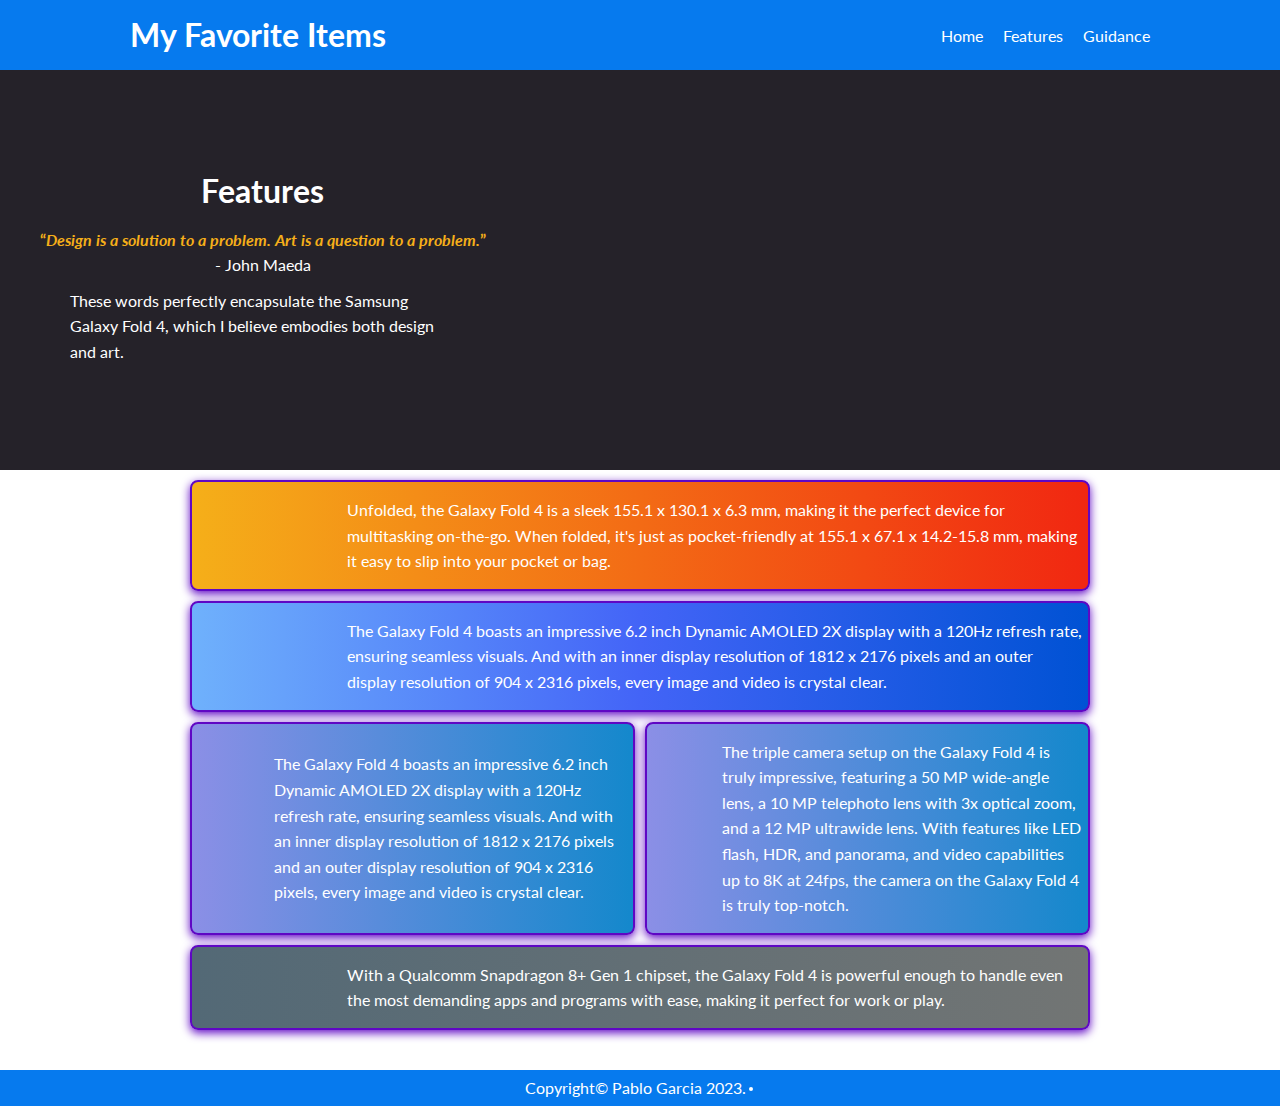
==== features.html @ 0c7deee0 "Add features page and stylesheet" ====
<!DOCTYPE html>
<html lang="en">

<head>
    <meta charset="UTF-8">
    <meta http-equiv="X-UA-Compatible" content="IE=edge">
    <meta name="viewport" content="width=device-width, initial-scale=1.0">
    <link rel="stylesheet" href="https://cdnjs.cloudflare.com/ajax/libs/font-awesome/6.4.0/css/all.min.css"
        integrity="sha512-iecdLmaskl7CVkqkXNQ/ZH/XLlvWZOJyj7Yy7tcenmpD1ypASozpmT/E0iPtmFIB46ZmdtAc9eNBvH0H/ZpiBw=="
        crossorigin="anonymous" referrerpolicy="no-referrer" />

    <link rel="stylesheet" href="styles.css">
    <link rel="stylesheet" href="features.css">
    <title>Favorite Item Showcase</title>
</head>

<body>
    <div class="navbar">
        <div class="container flex">
            <h1>My Favorite Items</h1>
            <nav>
                <ul>
                    <li><a href="index.html">Home</a></li>
                    <li><a href="features.html">Features</a></li>
                    <li><a href="guidance.html">Guidance</a></li>
                </ul>
            </nav>
        </div>
    </div>


    <div class="main-flex">
        <div class="main-text">
            <h1>Features</h1>
            <q><i>Design is a solution to a problem. Art is a question to a problem.</i></q>
            <p> - John Maeda</p>
            <p>These words perfectly encapsulate the Samsung Galaxy Fold 4, which I believe embodies both design and art. </p>
        </div>
        <img class="fold-img" src="">
    </div>
    </section>

    <section class="features">
        <div class="features-wrapper">

            <div class="dimensions feature">
                <img src="https://res.cloudinary.com/dsitzow1q/image/upload/v1681733240/galaxy_fold_showcase/noun-screen-size-311754_o850gl.webp"
                    alt="">
                <p>Unfolded, the Galaxy Fold 4 is a sleek 155.1 x 130.1 x 6.3 mm, making it the perfect device for multitasking on-the-go. When folded, it's just as pocket-friendly at 155.1 x 67.1 x 14.2-15.8 mm, making it easy to slip into your pocket or bag.</p>
            </div>

            <div class="display feature">
                <img src="https://res.cloudinary.com/dsitzow1q/image/upload/v1681733240/galaxy_fold_showcase/noun-display-5036987_bjehot.webp"
                    alt="">
                <p>The Galaxy Fold 4 boasts an impressive 6.2 inch Dynamic AMOLED 2X display with a 120Hz refresh rate, ensuring seamless visuals. And with an inner display resolution of 1812 x 2176 pixels and an outer display resolution of 904 x 2316 pixels, every image and video is crystal clear.</p>
            </div>

            <div class="weight feature">
                <img src="https://res.cloudinary.com/dsitzow1q/image/upload/v1681733240/galaxy_fold_showcase/noun-weight-5667802_cyx654.webp"
                    alt="">
                <p>The Galaxy Fold 4 boasts an impressive 6.2 inch Dynamic AMOLED 2X display with a 120Hz refresh rate, ensuring seamless visuals. And with an inner display resolution of 1812 x 2176 pixels and an outer display resolution of 904 x 2316 pixels, every image and video is crystal clear. </div>

            <div class="camera feature">
                <img src="https://res.cloudinary.com/dsitzow1q/image/upload/v1681733240/galaxy_fold_showcase/noun-phone-camera-4052320_thcjyx.webp"
                    alt="">
                <p>The triple camera setup on the Galaxy Fold 4 is truly impressive, featuring a 50 MP wide-angle lens, a 10 MP telephoto lens with 3x optical zoom, and a 12 MP ultrawide lens. With features like LED flash, HDR, and panorama, and video capabilities up to 8K at 24fps, the camera on the Galaxy Fold 4 is truly top-notch.</p>
            </div>

            <div class="chipset feature">
                <img src="https://res.cloudinary.com/dsitzow1q/image/upload/v1681733240/galaxy_fold_showcase/noun-chipset-3312045_ist2om.webp"
                    alt="">
                <p>With a Qualcomm Snapdragon 8+ Gen 1 chipset, the Galaxy Fold 4 is powerful enough to handle even the most demanding apps and programs with ease, making it perfect for work or play.</p>
            </div>
        </div>
    </section>

    <script src="app.js"></script>
</body>
<footer>Copyright&copy; Pablo Garcia 2023. <a href="https://github.com/PabloMGP"><img
            src="https://res.cloudinary.com/dsitzow1q/image/upload/v1681722025/galaxy_fold_showcase/github_imfqdq_topufz.webp"
            alt=""></a></footer>

</html>
---- styles.css ----
@import url('https://fonts.googleapis.com/css2?family=Lato:wght@300;400;700;900&display=swap');

:root {
    --primaryColor: #067aee;
    --secondaryColor: #257cd3;
}

* {
    box-sizing: border-box;
    margin: 0;
    padding: 0;
}

/* Base Styles */
body {
    font-family: 'Lato', sans-serif;
    color: #ffffff;
    line-height: 1.6;
}

ul {
    list-style: none;
}

a {
    text-decoration: none;
    color: #333;
}

p {
    margin: 10px 0;
}

img {
    width: 100%;
}

/* Nav Bar */
.navbar {
    background-color: var(--primaryColor);
    height: 70px;
    color: white;
}

.navbar .flex {
    justify-content: space-between;
    align-items: center;
    overflow: hidden;
}

.navbar ul {
    display: flex;
}

ul li {
    margin-top: 30px;
}

.navbar a {
    margin: 0 20px;
    color: white;
}

.navbar a::after {
    content: '';
    margin: 0 0 0 20px;
    width: 0;
    height: 2px;
    display: block;
    background: #df9d11;
    border-radius: 8px;
    transition: width .2s ease;
}

.navbar a:hover::after {
    width: 80%;
    background: #df9d11;
}

/* Main Content */
.text-center {
    text-align: center;
}

/* Margins */
.my-1 {
    margin: 1rem 0;
}

.my-2 {
    margin: 1.5rem 0;
}

.my-3 {
    margin: 2rem 0;
}

.my-4 {
    margin: 3rem 0;
}

.m-1 {
    margin: 1rem;
}

.m-2 {
    margin: 1.5rem;
}

.m-3 {
    margin: 2rem;
}

.m-4 {
    margin: 3rem;
}

.main {
    height: 400px;
    background-color: rgb(37, 34, 41);
    position: relative;
}

.main h2 {
    font-size: 1.3rem;
    margin-bottom: 10px;
}

.main p {
    margin-top: 5px;
}

/* Utilities */
.container {
    max-width: 1100px;
    margin: 0 auto;
    overflow: auto;
    padding: 0 40px;
}

.flex {
    display: flex;
    justify-content: space-between;
    height: 100%;
}

.main-flex {
    display: flex;
    background-color: rgb(37, 34, 41);
    justify-content: center;
    align-content: center;
    overflow: visible;
    gap: 30px;
}

.main .main-flex .main-text {
    display: flex;
    flex-direction: column;
    justify-content: center;
    flex: 1 1 40%;
    align-content: center;
    margin: 25px 0 0 150px;
    /* Centers content in large screens */
    max-width: 450px;
}

.btn-primary {
    max-width: 120px;
    cursor: pointer;
    background-color: var(--secondaryColor);
    border: none;
    border-radius: 5px;
}

.main-form {
    position: relative;
    display: grid;
    flex-direction: column;
    justify-content: center;
    align-items: center;
    top: 60px;
    z-index: 20;
}

.form-control {
    margin: 20px;
}

.main-form input[type="text"],
.main-form input[type="email"] {
    background: none;
    border: 0;
    border-bottom: 2px solid #df9d11;
    width: 100%;
    padding: 3px;
    font-size: 1rem;
    outline: none;
    color: white;
}

.main-form input[type="text"]:not(:focus)::placeholder,
.main-form input[type="email"]:not(:focus)::placeholder {
    color: white;
}

.card {
    display: flex;
    flex-direction: column;
    justify-content: center;
    align-items: center;
    text-align: center;
    margin: 0 300px 0 0;
    /* Centers content in large screens */
    padding: 20px;
    background-color: rgb(59, 56, 56);
    border: 1px solid rgb(95, 7, 196);
    ;
    border-radius: 8px;
    box-shadow: 0 3px 10px rgb(95, 7, 196);
    height: 450px;
    width: 350px;
}

.btn {
    display: inline-block;
    padding: 10px 20px;
    cursor: pointer;
    background-color: #a07c07;
    border: 1px solid white;
    border-radius: 5px;
    color: rgb(235, 230, 230);
    font-weight: 500;
}

.btn-primary:hover,
.btn:hover {
    transition: 0.4s;
    transform: scale(1.1);
    background-color: rgb(77, 6, 158);
}

.main::before,
.main::after {
    content: "";
    position: absolute;
    height: 100px;
    bottom: -100px;
    right: 0;
    left: 0;
    background-color: rgb(255, 255, 255);
    transform: skewY(-3deg);
    /* Browser adaptations */
    -webkit-transform: skewY(-3deg);
    -moz-transform: skewY(-3deg);
    -ms-transform: skewY(-3deg);
}


/* Favorite Features*/
.favorite {
    padding-top: 150px;
    color: black;
    display: flex;
    flex-direction: row;
}

.favorite-container {
    display: flex;
    gap: 70px;
}

.favorite-heading {
    max-width: 500px;
    margin: auto;
}

.favorite-heading {
    font-size: 1.5rem;
}

.favorite .favorite-container p {
    font-size: 1rem;
    font-weight: bold;
}

.icons {
    padding: 10px;
    border: 2px solid transparent;
    color: #df9d11;
}

.icons h3 {
    padding: 10px;
    border: 2px solid transparent;
    color: #080808;
}

.icons:hover {
    animation: borderAround 0.8s forwards;
}

/* Fold Display & Grid */
.fold-display {
    display: flex;
    flex-wrap: wrap;
    justify-content: center;
}

.fold-display .fold-grid {
    display: grid;
    width: 100%;
    grid-template-columns: repeat(4, 1fr);
    grid-template-rows: repeat(3, 1fr);
    background-color: rgb(31, 29, 29);
    padding: 60px 0;
}

.fold-display .fold-grid video {
    grid-column: 2 / 3;
    grid-row: 1 / 2;
}

.fold-display .fold-grid img {
    grid-column: 2/ 3;
    grid-row: 3 / 4;
}

.fold-display video {
    width: 350px;
    height: 100%;
    border-radius: 12px;
    object-fit: cover;
}

.fold-display img {
    width: 350px;
    height: 100%;
    border-radius: 12px;
}

.fold-display img,
video {
    margin-left: 100px;
}

.fold-card:nth-child(3) {
    grid-column: 3 / 3;
    grid-row: 1 / 2;
}

.fold-card:nth-child(4) {
    grid-column: 3/ 4;
    grid-row: 3 / 4;
}

.fold-card:nth-child(3),
.fold-card:nth-child(4) {
    background-color: #067aee;
    border-radius: 12px;
    padding: 10px;
}

/* Ecosystem Favorites */

.ecosystem-favorites {
    display: flex;
    flex-wrap: wrap;
    justify-content: center;
    margin: 0;
    padding: 0;
    gap: 80px;
}

.ecosystem-favorites h2 {
    color: black;
}

.ecosystem-favorites h4 {
    font-size: 1rem;
    padding: 5px;
}

.ecosystem-favorites .favorites-card {
    display: flex;
    flex-direction: column;
    justify-content: center;
    align-items: center;
    background-color: rgb(59, 56, 56);
    border: 1px solid rgb(112, 110, 110);
    border-radius: 8px;
    box-shadow: 0 3px 10px rgb(147, 144, 151);
    height: auto;
    width: auto;
    margin: 30px;
    padding: 0;
}

.ecosystem-favorites .favorites-card:hover {
    transition: 0.4s;
    border: 1px solid rgb(95, 7, 196);
    border-radius: 8px;
    box-shadow: 0 3px 10px rgb(95, 7, 196);
    transform: scale(1.1);
    overflow: hidden;

}

.ecosystem-favorites img {
    max-width: 200px;
    max-height: 100px;
    background-color: rgb(240, 239, 238);
}


/* Footer */
footer {
    display: flex;
    background-color: var(--primaryColor);
    color: white;
    margin-top: 40px;
    justify-content: center;
    align-items: center;
    padding: 5px;
}

footer img {
    margin-left: 20px;
    max-width: 30px;
    margin: 3px;
    padding: 2px;
    background-color: rgb(255, 255, 255);
    border-radius: 50%;
    justify-content: center;
    align-items: center;
}

footer img:hover {
    transition: 0.4s;
    transform: scale(1.1);
    filter: invert();

}

/* Keyframes */
@keyframes borderAround {
    0% {
        border-right: 2px solid rgb(95, 7, 196);
        border-radius: 8px;
    }

    25% {
        border-right: 2px solid rgb(95, 7, 196);
        border-bottom: 2px solid rgb(95, 7, 196);
    }

    50% {
        border-right: 2px solid rgb(95, 7, 196);
        border-bottom: 2px solid rgb(95, 7, 196);
        border-left: 2px solid rgb(95, 7, 196);
    }

    75% {
        border-right: 2px solid rgb(95, 7, 196);
        border-bottom: 2px solid rgb(95, 7, 196);
        border-left: 2px solid rgb(95, 7, 196);
    }

    100% {
        border-right: 2px solid rgb(95, 7, 196);
        border-bottom: 2px solid rgb(95, 7, 196);
        border-left: 2px solid rgb(95, 7, 196);
        border-top: 2px solid rgb(95, 7, 196);
        box-shadow: 0 3px 10px rgb(95, 7, 196);
        border-radius: 8px;
    }
}


/* @Media */
@media (max-width: 1150px) {
    h1 {
        font-size: 1rem;
        ;
    }

    .navbar a {
        margin: 0 20px;
        color: white;
        font-size: 0.8rem;
    }

    .main {
        display: flex;
        flex-wrap: wrap;
        flex-direction: column;
    }

    .main::before,
    .main::after {
        content: "";
        position: absolute;
        height: 0;
        bottom: 0;
        left: 0;
        background-color: rgb(255, 255, 255);
        transform: none;
    }

    .card {
        display: flex;
        flex-direction: column;
        justify-content: center;
        align-items: center;
        text-align: center;
        margin: 0;
        padding: 0;
        height: 100%;
        width: 100%;
    }

    .main-flex {
        display: flex;
        flex-wrap: wrap;
        flex-direction: column;
        margin: 0;
        padding: 0;

    }

    .main-form {
        display: flex;
        flex-wrap: wrap;
        flex-direction: column;

    }

    .container h2:nth-child(1) {
        margin-top: 80px;
    }

    .ecosystem-favorites,
    .favorite-container {
        display: block;
        margin: 20px;
    }

    .fold-display {
        display: flex;
        flex-wrap: wrap;
        flex-direction: column;
        justify-content: center;
    }

    .fold-display .fold-grid {
        display: flex;
        flex-wrap: wrap;
        flex-direction: column;
        padding: 10px;
        justify-content: center;
        align-items: center;
        gap: 10px;
    }

    .fold-card {
        width: 100%;
    }

    .fold-card p {
        margin: 0 auto;
        padding: 0 auto;
    }

    .fold-card:nth-of-type(2) {
        background-color: #ca8b17;
    }

    .fold-display .fold-grid video,
    .fold-display .fold-grid img {
        display: flex;
        flex-wrap: wrap;
        margin: 0;
        padding: 10px;
        border-radius: 30px;
        max-width: 100%;
    }

    .fold-display .fold-grid img {
        order: 2;
    }

    .ecosystem-favorites {
        display: flex;
        flex-wrap: wrap;
        margin: 10px;
    }

    .ecosystem-favorites h2 {
        margin-bottom: 0;
    }

    .ecosystem-favorites .favorites-card {
        margin-top: 0;
    }
}


@media (max-width: 430px) {
    .flex {
        display: flex;
        justify-content: space-between;
        height: 100%;
        padding: 10px;

    }

    .main-flex h1 {
        margin-top: 20px;
        font-size: 1.5rem;
    }

    .main-flex h1,
    p,
    .btn-primary {
        margin-left: 20px;
        width: 100%;
    }

    .main-flex {
        display: flex;
        background-color: rgb(37, 34, 41);
        justify-content: center;
        align-content: center;
        overflow: none;
        margin: 0;
    }

    .main .main-flex .main-text {
        display: flex;
        flex-direction: column;
        justify-content: center;
        flex: 1;
        align-content: center;
        margin: 0;
        /* Centers content in large screens */
        max-width: 200px;
    }

    .favorite h2 {
        padding-top: 140px;
    }
}
---- features.css ----
/* Features - Intro */
.main-flex {
    height: 400px;
    background-color: rgb(37, 34, 41);
    position: relative;
    display: flex;
    gap: 10px;
}

.main-text {
    max-width: 700px;
    display: flex;
    flex-direction: column;
    justify-content: center;
    align-items: center;
}

.main-text p {
    margin: 0 70px 10px 70px;
}

.main-text q {
    display: inline;
    font-weight: bold;
    color: #f5af19;
    margin: 10px 0 0 0;
}

.fold-img {
    animation: foldImage 5s infinite alternate;
}

.fold-img:hover {
    filter: invert();
    animation-play-state: paused;
}

/* Features */
.features {
    margin-top: 10px;
    display: flex;
    flex-direction: row;
    flex-wrap: wrap;
    justify-content: center;
    align-items: center;

}

.features-wrapper {
    display: flex;
    flex-direction: row;
    flex-wrap: wrap;
    gap: 10px;
    max-width: 900px;
}

.features-wrapper img {
    max-width: 150px;
}

/* Features Cards */
.features .feature {
    border-radius: 12px;
    border: 1px transparent;
    padding: 5px;
    box-shadow: 0 3px 10px rgb(95, 7, 196);
    border-radius: 8px;
    border: 2px solid rgb(95, 7, 196);
}

.features .feature:hover {
    transition: 0.4s;
    transform: scale(1.1);
}

.dimensions {
    flex: 1 1 100%;
    display: flex;
    justify-content: center;
    align-items: center;
    background: #f12711;
    /* fallback for old browsers */
    background: -webkit-linear-gradient(to right, #f5af19, #f12711);
    /* Chrome 10-25, Safari 5.1-6 */
    background: linear-gradient(to right, #f5af19, #f12711);
    /* W3C, IE 10+/ Edge, Firefox 16+, Chrome 26+, Opera 12+, Safari 7+ */

}

.display {

    flex: 1 1 60%;
    display: flex;
    justify-content: center;
    align-items: center;
    background: #0052D4;
    /* fallback for old browsers */
    background: -webkit-linear-gradient(to right, #6FB1FC, #4364F7, #0052D4);
    /* Chrome 10-25, Safari 5.1-6 */
    background: linear-gradient(to right, #6FB1FC, #4364F7, #0052D4);
    /* W3C, IE 10+/ Edge, Firefox 16+, Chrome 26+, Opera 12+, Safari 7+ */

}

.camera {
    flex: 1 1 40%;
    display: flex;
    justify-content: center;
    align-items: center;
    background: #1488CC;
    /* fallback for old browsers */
    background: -webkit-linear-gradient(to right, #7a7db3, #1488CC);
    /* Chrome 10-25, Safari 5.1-6 */
    background: linear-gradient(to right, #8b8fe6, #1488CC);
    /* W3C, IE 10+/ Edge, Firefox 16+, Chrome 26+, Opera 12+, Safari 7+ */

}

.chipset {
    flex: 1 1 40%;
    display: flex;
    justify-content: center;
    align-items: center;
    background: #BBD2C5;
    /* fallback for old browsers */
    background: -webkit-linear-gradient(to right, #536976, #829e8e);
    /* Chrome 10-25, Safari 5.1-6 */
    background: linear-gradient(to right, #536976, #727574);
    /* W3C, IE 10+/ Edge, Firefox 16+, Chrome 26+, Opera 12+, Safari 7+ */

}

.weight {
    background-color: red;
    flex: 1 1 40%;
    display: flex;
    justify-content: center;
    align-items: center;
    background: #1488CC;
    /* fallback for old browsers */
    background: -webkit-linear-gradient(to right, #7a7db3, #1488CC);
    /* Chrome 10-25, Safari 5.1-6 */
    background: linear-gradient(to right, #8b8fe6, #1488CC);
    /* W3C, IE 10+/ Edge, Firefox 16+, Chrome 26+, Opera 12+, Safari 7+ */

}


/* Keyframes */
@keyframes foldImage {
    0% {
        background-image: url("https://res.cloudinary.com/dsitzow1q/image/upload/v1681745087/galaxy_fold_showcase/noun-smart-phone-tablet-with-foldable-screen-2554442_oywuiv.webp");
        background-size: 100%;
        max-width: 400px;
        margin: 30px 0 30px 30px;
        background-color: var(--secondaryColor);
        border-radius: 50%;
        border: 2px solid rgb(95, 7, 196);
        box-shadow: 0 3px 10px rgb(95, 7, 196);

    }

    25% {
        background-image: url("https://res.cloudinary.com/dsitzow1q/image/upload/v1681745087/galaxy_fold_showcase/noun-smart-phone-tablet-with-foldable-screen-2554442_oywuiv.webp");
        background-size: 100%;
        max-width: 400px;
        margin: 30px 0 30px 30px;
        background-color: var(--secondaryColor);
        border-radius: 50%;
        border: 2px solid rgb(95, 7, 196);
        box-shadow: 0 3px 10px rgb(95, 7, 196);
    }

    50% {
        background-image: url("https://res.cloudinary.com/dsitzow1q/image/upload/v1681723625/galaxy_fold_showcase/noun-foldable-smartphone-2554439_hwthva.webp");
        background-size: 100%;
        max-width: 400px;
        margin: 30px 0 30px 30px;
        background-color: var(--secondaryColor);
        border-radius: 50%;
        border: 2px solid rgb(95, 7, 196);
        border-radius: 8px;
    }

    100% {
        background-image: url("https://res.cloudinary.com/dsitzow1q/image/upload/v1681723625/galaxy_fold_showcase/noun-foldable-smartphone-2554439_hwthva.webp");
        background-size: 100%;
        max-width: 400px;
        margin: 30px 0 30px 30px;
        background-color: var(--secondaryColor);
        border-radius: 50%;
        border: 2px solid rgb(95, 7, 196);
        border-radius: 8px;
    }
}

@keyframes foldImage2 {
    0% {
        background-image: url("https://res.cloudinary.com/dsitzow1q/image/upload/v1681745087/galaxy_fold_showcase/noun-smart-phone-tablet-with-foldable-screen-2554442_oywuiv.webp");
        background-size: 100%;
        max-width: 250px;
        background-repeat: no-repeat;
        background-size: cover;
        margin: 30px;
        background-color: var(--secondaryColor);
        border-radius: 50%;
        border: 2px solid rgb(95, 7, 196);
        box-shadow: 0 3px 10px rgb(95, 7, 196);

    }

    25% {
        background-image: url("https://res.cloudinary.com/dsitzow1q/image/upload/v1681745087/galaxy_fold_showcase/noun-smart-phone-tablet-with-foldable-screen-2554442_oywuiv.webp");
        background-size: 100%;
        max-width: 250px;
        background-repeat: no-repeat;
        background-size: cover;
        margin: 30px;
        background-color: var(--secondaryColor);
        border-radius: 50%;
        border: 2px solid rgb(95, 7, 196);
        box-shadow: 0 3px 10px rgb(95, 7, 196);
    }

    50% {
        background-image: url("https://res.cloudinary.com/dsitzow1q/image/upload/v1681723625/galaxy_fold_showcase/noun-foldable-smartphone-2554439_hwthva.webp");
        background-size: 100%;
        max-width: 250px;
        background-repeat: no-repeat;
        background-size: cover;
        margin: 30px;
        background-color: var(--secondaryColor);
        border-radius: 50%;
        border: 2px solid rgb(95, 7, 196);
        border-radius: 8px;
    }

    100% {
        background-image: url("https://res.cloudinary.com/dsitzow1q/image/upload/v1681723625/galaxy_fold_showcase/noun-foldable-smartphone-2554439_hwthva.webp");
        background-size: 100%;
        max-width: 250px;
        background-repeat: no-repeat;
        background-size: cover;
        margin: 30px;
        background-color: var(--secondaryColor);
        border-radius: 50%;
        border: 2px solid rgb(95, 7, 196);
        border-radius: 8px;
    }
}


/* @Media */
@media (max-width: 1000px) {
    .navbar {
        max-width: 100%;
    }
p,
q, 
h1, 
h2 {
    display: flex;
    flex-wrap: wrap;
    margin: 0;
    max-width: 60%;
    padding: 0;
}
    .main-flex {
        max-width: 100%;
        height: 600px;
        background-color: rgb(37, 34, 41);
        position: relative;
        display: flex;
        flex-direction: column;
        justify-content: center;
        align-items: center;
        gap: 10px;
    }

    .main-text {
        max-width: 100%;
        display: flex;
        flex-wrap: wrap;
        flex-direction: column;
        justify-content: center;
        align-items: center;
    }

    .main-text p*,
    .main-text q {
        text-align: center;
        
    }

    .fold-img {
        display: flex;
        height: 200px;
        width: 100%;
        animation: foldImage2 5s infinite alternate;
        margin: 0;
        padding: 0;
    }




    .features {
        max-width: 100%;
        margin-top: 10px;
        display: flex;
        flex-direction: column;
        flex-wrap: wrap;
        justify-content: center;
        align-items: center;

    }

    .features p {
        font-size: 0.8rem;
        margin: 10px 0;
        max-width: 90%;
    }

    .features-wrapper {
        display: flex;
        flex-direction: column;
        flex-wrap: wrap;
        justify-content: center;
        gap: 10px;
        max-width: 300px;
    }

    .features-wrapper img {
        max-width: 30%;
        margin: 0 auto;
    }

    .features .feature {
        display: flex;
        flex-direction: column;


        margin: 20px 0;
    }
    footer {
        display: flex;
        flex-wrap: wrap;
    }
}


@media (max-width: 330px) {
    .navbar {
        max-width: 100%;
    }
p,
q, 
h1, 
h2 {
    display: flex;
    flex-wrap: wrap;
    margin: 0;
    max-width: 60%;
    padding: 0;
}
    .main-flex {
        max-width: 100%;
        height: 700px;
        background-color: rgb(37, 34, 41);
        position: relative;
        display: flex;
        flex-direction: column;
        justify-content: center;
        align-items: center;
        gap: 10px;
    }





}
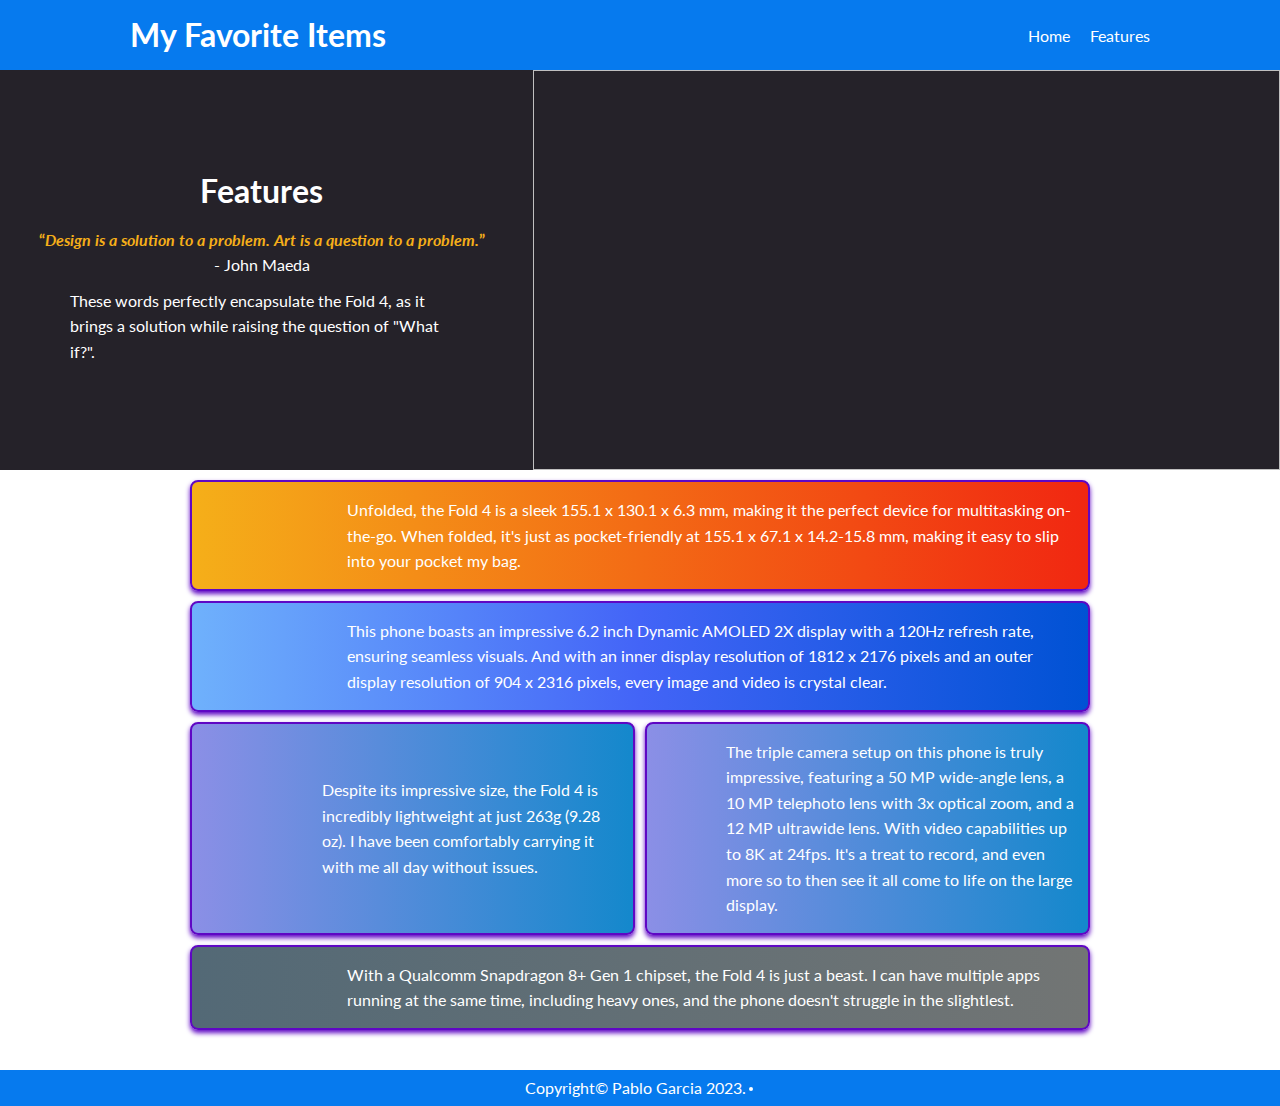
==== commit 3179bdcf: "Fix broken image icon at Features page" ====
--- a/features.html
+++ b/features.html
@@ -22,7 +22,6 @@
                 <ul>
                     <li><a href="index.html">Home</a></li>
                     <li><a href="features.html">Features</a></li>
-                    <li><a href="guidance.html">Guidance</a></li>
                 </ul>
             </nav>
         </div>
@@ -34,9 +33,9 @@
             <h1>Features</h1>
             <q><i>Design is a solution to a problem. Art is a question to a problem.</i></q>
             <p> - John Maeda</p>
-            <p>These words perfectly encapsulate the Samsung Galaxy Fold 4, which I believe embodies both design and art. </p>
+            <p>These words perfectly encapsulate the Fold 4, as it brings a solution while raising the question of "What if?".</p>
         </div>
-        <img class="fold-img" src="">
+        <img class="fold-img">
     </div>
     </section>
 
@@ -46,30 +45,30 @@
             <div class="dimensions feature">
                 <img src="https://res.cloudinary.com/dsitzow1q/image/upload/v1681733240/galaxy_fold_showcase/noun-screen-size-311754_o850gl.webp"
                     alt="">
-                <p>Unfolded, the Galaxy Fold 4 is a sleek 155.1 x 130.1 x 6.3 mm, making it the perfect device for multitasking on-the-go. When folded, it's just as pocket-friendly at 155.1 x 67.1 x 14.2-15.8 mm, making it easy to slip into your pocket or bag.</p>
+                <p>Unfolded, the Fold 4 is a sleek 155.1 x 130.1 x 6.3 mm, making it the perfect device for multitasking on-the-go. When folded, it's just as pocket-friendly at 155.1 x 67.1 x 14.2-15.8 mm, making it easy to slip into your pocket my bag.</p>
             </div>
 
             <div class="display feature">
                 <img src="https://res.cloudinary.com/dsitzow1q/image/upload/v1681733240/galaxy_fold_showcase/noun-display-5036987_bjehot.webp"
                     alt="">
-                <p>The Galaxy Fold 4 boasts an impressive 6.2 inch Dynamic AMOLED 2X display with a 120Hz refresh rate, ensuring seamless visuals. And with an inner display resolution of 1812 x 2176 pixels and an outer display resolution of 904 x 2316 pixels, every image and video is crystal clear.</p>
+                <p>This phone boasts an impressive 6.2 inch Dynamic AMOLED 2X display with a 120Hz refresh rate, ensuring seamless visuals. And with an inner display resolution of 1812 x 2176 pixels and an outer display resolution of 904 x 2316 pixels, every image and video is crystal clear.</p>
             </div>
 
             <div class="weight feature">
                 <img src="https://res.cloudinary.com/dsitzow1q/image/upload/v1681733240/galaxy_fold_showcase/noun-weight-5667802_cyx654.webp"
                     alt="">
-                <p>The Galaxy Fold 4 boasts an impressive 6.2 inch Dynamic AMOLED 2X display with a 120Hz refresh rate, ensuring seamless visuals. And with an inner display resolution of 1812 x 2176 pixels and an outer display resolution of 904 x 2316 pixels, every image and video is crystal clear. </div>
+                <p>Despite its impressive size, the Fold 4 is incredibly lightweight at just 263g (9.28 oz). I have been comfortably carrying it with me all day without issues.</div>
 
             <div class="camera feature">
                 <img src="https://res.cloudinary.com/dsitzow1q/image/upload/v1681733240/galaxy_fold_showcase/noun-phone-camera-4052320_thcjyx.webp"
                     alt="">
-                <p>The triple camera setup on the Galaxy Fold 4 is truly impressive, featuring a 50 MP wide-angle lens, a 10 MP telephoto lens with 3x optical zoom, and a 12 MP ultrawide lens. With features like LED flash, HDR, and panorama, and video capabilities up to 8K at 24fps, the camera on the Galaxy Fold 4 is truly top-notch.</p>
+                <p>The triple camera setup on this phone is truly impressive, featuring a 50 MP wide-angle lens, a 10 MP telephoto lens with 3x optical zoom, and a 12 MP ultrawide lens. With video capabilities up to 8K at 24fps. It's a treat to record, and even more so to then see it all come to life on the large display.</p>
             </div>
 
             <div class="chipset feature">
                 <img src="https://res.cloudinary.com/dsitzow1q/image/upload/v1681733240/galaxy_fold_showcase/noun-chipset-3312045_ist2om.webp"
                     alt="">
-                <p>With a Qualcomm Snapdragon 8+ Gen 1 chipset, the Galaxy Fold 4 is powerful enough to handle even the most demanding apps and programs with ease, making it perfect for work or play.</p>
+                <p>With a Qualcomm Snapdragon 8+ Gen 1 chipset, the Fold 4 is just a beast. I can have multiple apps running at the same time, including heavy ones, and the phone doesn't struggle in the slightlest.</p>
             </div>
         </div>
     </section>
--- a/features.css
+++ b/features.css
@@ -63,14 +63,9 @@
     border-radius: 12px;
     border: 1px transparent;
     padding: 5px;
-    box-shadow: 0 3px 10px rgb(95, 7, 196);
+    box-shadow: 0 3px 5px rgb(95, 7, 196);
     border-radius: 8px;
     border: 2px solid rgb(95, 7, 196);
-}
-
-.features .feature:hover {
-    transition: 0.4s;
-    transform: scale(1.1);
 }
 
 .dimensions {
@@ -232,7 +227,6 @@
         background-color: var(--secondaryColor);
         border-radius: 50%;
         border: 2px solid rgb(95, 7, 196);
-        border-radius: 8px;
     }
 
     100% {
@@ -245,7 +239,6 @@
         background-color: var(--secondaryColor);
         border-radius: 50%;
         border: 2px solid rgb(95, 7, 196);
-        border-radius: 8px;
     }
 }
 
@@ -301,9 +294,6 @@
         padding: 0;
     }
 
-
-
-
     .features {
         max-width: 100%;
         margin-top: 10px;
@@ -338,8 +328,6 @@
     .features .feature {
         display: flex;
         flex-direction: column;
-
-
         margin: 20px 0;
     }
     footer {
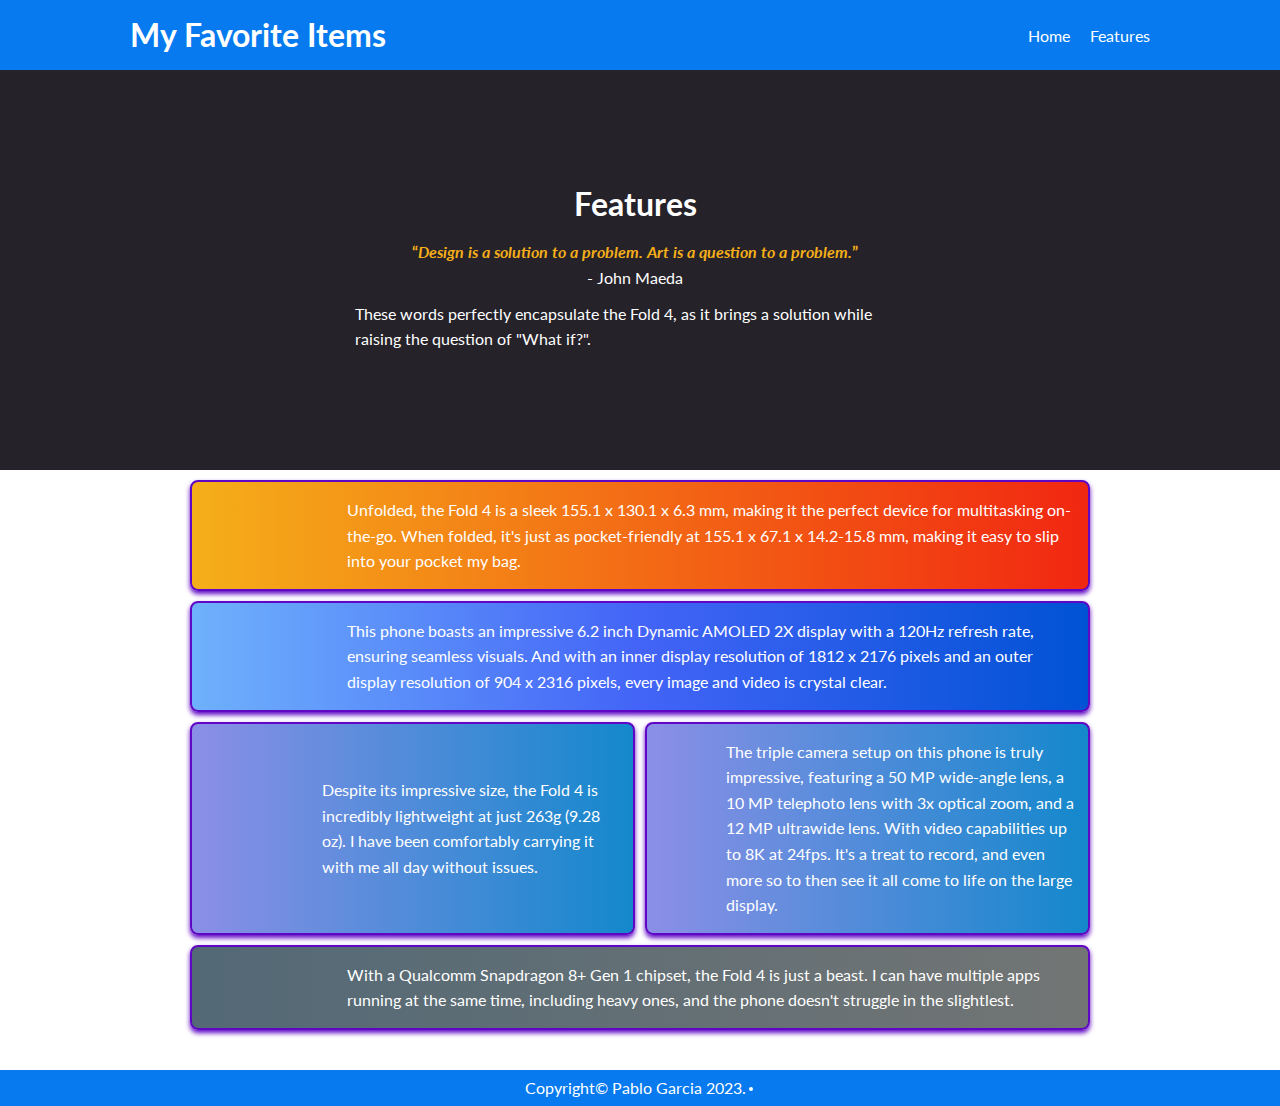
==== commit a8905f9d: "Fix features page image animation Add form functionality" ====
--- a/features.html
+++ b/features.html
@@ -33,9 +33,10 @@
             <h1>Features</h1>
             <q><i>Design is a solution to a problem. Art is a question to a problem.</i></q>
             <p> - John Maeda</p>
-            <p>These words perfectly encapsulate the Fold 4, as it brings a solution while raising the question of "What if?".</p>
+            <p>These words perfectly encapsulate the Fold 4, as it brings a solution while raising the question of "What
+                if?".</p>
         </div>
-        <img class="fold-img">
+        <div class="fold-img"></div>
     </div>
     </section>
 
@@ -45,30 +46,41 @@
             <div class="dimensions feature">
                 <img src="https://res.cloudinary.com/dsitzow1q/image/upload/v1681733240/galaxy_fold_showcase/noun-screen-size-311754_o850gl.webp"
                     alt="">
-                <p>Unfolded, the Fold 4 is a sleek 155.1 x 130.1 x 6.3 mm, making it the perfect device for multitasking on-the-go. When folded, it's just as pocket-friendly at 155.1 x 67.1 x 14.2-15.8 mm, making it easy to slip into your pocket my bag.</p>
+                <p>Unfolded, the Fold 4 is a sleek 155.1 x 130.1 x 6.3 mm, making it the perfect device for multitasking
+                    on-the-go. When folded, it's just as pocket-friendly at 155.1 x 67.1 x 14.2-15.8 mm, making it easy
+                    to slip into your pocket my bag.</p>
             </div>
 
             <div class="display feature">
                 <img src="https://res.cloudinary.com/dsitzow1q/image/upload/v1681733240/galaxy_fold_showcase/noun-display-5036987_bjehot.webp"
                     alt="">
-                <p>This phone boasts an impressive 6.2 inch Dynamic AMOLED 2X display with a 120Hz refresh rate, ensuring seamless visuals. And with an inner display resolution of 1812 x 2176 pixels and an outer display resolution of 904 x 2316 pixels, every image and video is crystal clear.</p>
+                <p>This phone boasts an impressive 6.2 inch Dynamic AMOLED 2X display with a 120Hz refresh rate,
+                    ensuring seamless visuals. And with an inner display resolution of 1812 x 2176 pixels and an outer
+                    display resolution of 904 x 2316 pixels, every image and video is crystal clear.</p>
             </div>
 
             <div class="weight feature">
                 <img src="https://res.cloudinary.com/dsitzow1q/image/upload/v1681733240/galaxy_fold_showcase/noun-weight-5667802_cyx654.webp"
                     alt="">
-                <p>Despite its impressive size, the Fold 4 is incredibly lightweight at just 263g (9.28 oz). I have been comfortably carrying it with me all day without issues.</div>
+                <p>Despite its impressive size, the Fold 4 is incredibly lightweight at just 263g (9.28 oz). I have been
+                    comfortably carrying it with me all day without issues.
+            </div>
 
             <div class="camera feature">
                 <img src="https://res.cloudinary.com/dsitzow1q/image/upload/v1681733240/galaxy_fold_showcase/noun-phone-camera-4052320_thcjyx.webp"
                     alt="">
-                <p>The triple camera setup on this phone is truly impressive, featuring a 50 MP wide-angle lens, a 10 MP telephoto lens with 3x optical zoom, and a 12 MP ultrawide lens. With video capabilities up to 8K at 24fps. It's a treat to record, and even more so to then see it all come to life on the large display.</p>
+                <p>The triple camera setup on this phone is truly impressive, featuring a 50 MP wide-angle lens, a 10 MP
+                    telephoto lens with 3x optical zoom, and a 12 MP ultrawide lens. With video capabilities up to 8K at
+                    24fps. It's a treat to record, and even more so to then see it all come to life on the large
+                    display.</p>
             </div>
 
             <div class="chipset feature">
                 <img src="https://res.cloudinary.com/dsitzow1q/image/upload/v1681733240/galaxy_fold_showcase/noun-chipset-3312045_ist2om.webp"
                     alt="">
-                <p>With a Qualcomm Snapdragon 8+ Gen 1 chipset, the Fold 4 is just a beast. I can have multiple apps running at the same time, including heavy ones, and the phone doesn't struggle in the slightlest.</p>
+                <p>With a Qualcomm Snapdragon 8+ Gen 1 chipset, the Fold 4 is just a beast. I can have multiple apps
+                    running at the same time, including heavy ones, and the phone doesn't struggle in the slightlest.
+                </p>
             </div>
         </div>
     </section>
--- a/features.css
+++ b/features.css
@@ -194,14 +194,13 @@
         background-image: url("https://res.cloudinary.com/dsitzow1q/image/upload/v1681745087/galaxy_fold_showcase/noun-smart-phone-tablet-with-foldable-screen-2554442_oywuiv.webp");
         background-size: 100%;
         max-width: 250px;
-        background-repeat: no-repeat;
+        background-repeat: repeat;
         background-size: cover;
         margin: 30px;
         background-color: var(--secondaryColor);
         border-radius: 50%;
         border: 2px solid rgb(95, 7, 196);
-        box-shadow: 0 3px 10px rgb(95, 7, 196);
-
+        box-shadow: 0px 3px 10px rgb(95, 7, 196);
     }
 
     25% {
@@ -227,6 +226,7 @@
         background-color: var(--secondaryColor);
         border-radius: 50%;
         border: 2px solid rgb(95, 7, 196);
+        border-radius: 8px;
     }
 
     100% {
@@ -239,6 +239,7 @@
         background-color: var(--secondaryColor);
         border-radius: 50%;
         border: 2px solid rgb(95, 7, 196);
+        border-radius: 8px;
     }
 }
 
